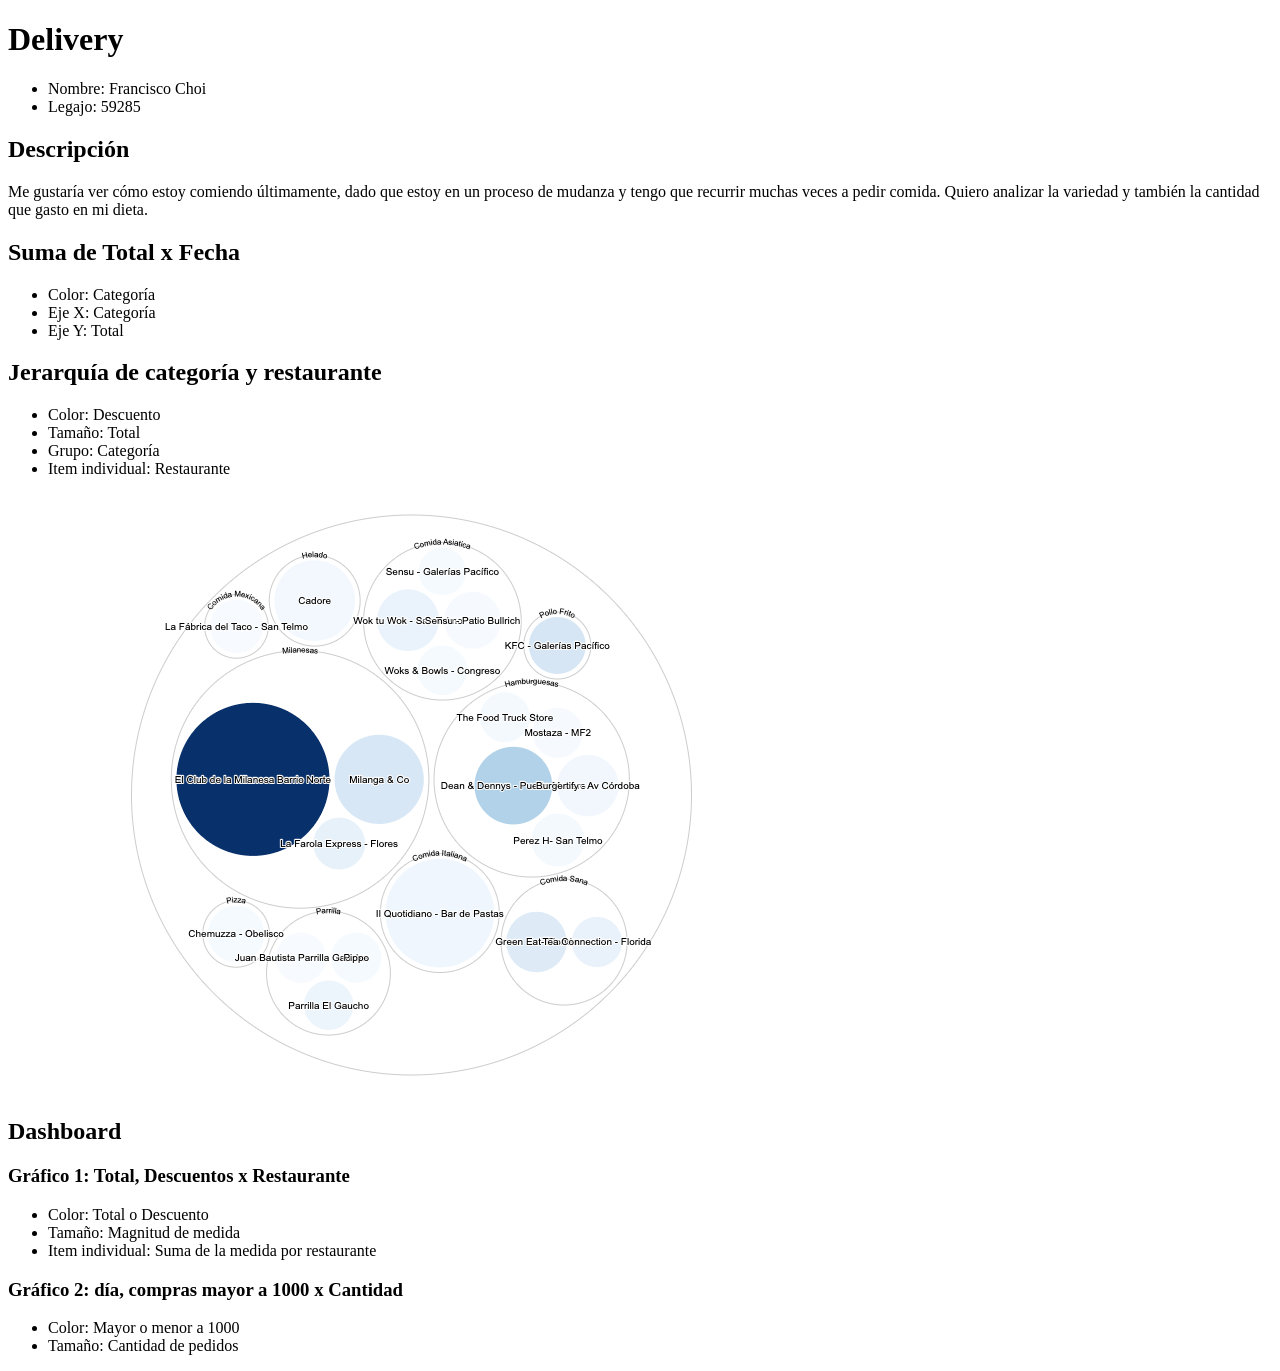
==== presentacionDefinitiva.html @ e56a9172 "presentacion" ====
<!DOCTYPE html>
<html lang="en">
<head>
    <meta charset="UTF-8">
    <title>Proyecto Definitivo</title>
</head>
<body>
    <div>
        <h1>Delivery</h1>
    </div>
    <div>
        <ul>
            <li>Nombre: Francisco Choi</li>
            <li>Legajo: 59285</li>
        </ul>
    </div>
    <div>
        <h2>Descripción</h2>
    </div>
    <div>
        <p>Me gustaría ver cómo estoy comiendo últimamente, dado que estoy en un proceso de mudanza y tengo que recurrir muchas veces a pedir comida. Quiero analizar la variedad y también la cantidad que gasto en mi dieta.</p>
    </div>
    <div>
        <h2>Suma de Total x Fecha</h2>
    </div>
    <div>
        <ul>
            <li>Color: Categoría</li>
            <li>Eje X: Categoría</li>
            <li>Eje Y: Total</li>
        </ul>
    </div>
    <div class="flourish-embed flourish-bar-chart-race" data-src="visualisation/9362455">
       <script src="https://public.flourish.studio/resources/embed.js"></script>
    </div>
   

    <div>
        <h2>Jerarquía de categoría y restaurante </h2>
    </div>
    <div>
        <ul>
            <li>Color: Descuento</li>
            <li>Tamaño: Total</li>
            <li>Grupo: Categoría</li>
            <li>Item individual: Restaurante</li>
        </ul>
    </div>
    <div>
        <img src="https://franchoi24.github.io/infovis/hierarchy.png">
    </div>
    
    

    <div>
        <h2>Dashboard</h2>
    </div>
    <div>
        <h3>Gráfico 1: Total, Descuentos x Restaurante</h3>
    </div>

    <ul>
        <li>Color: Total o Descuento</li>
        <li>Tamaño: Magnitud de medida</li>
        <li>Item individual: Suma de la medida por restaurante</li>
    </ul>
    <div>
        <h3>Gráfico 2: día, compras mayor a 1000 x Cantidad</h3>
    </div>
    <div>
        <ul>
            <li>Color: Mayor o menor a 1000</li>
            <li>Tamaño: Cantidad de pedidos</li>
        </ul>
    </div>
    <div class="tableauPlaceholder" id="viz1649713658889" style="position: relative;">
    <noscript>
        <a href="#"><img alt="Dashboard 2 " src="https:&#47;&#47;public.tableau.com&#47;static&#47;images&#47;pa&#47;page2_16497135056690&#47;Dashboard2&#47;1_rss.png" style="border: none;" /></a>
    </noscript>
    <object class="tableauViz" style="display: none;">
        <param name="host_url" value="https%3A%2F%2Fpublic.tableau.com%2F" /> <param name="embed_code_version" value="3" /> <param name="site_root" value="" /><param name="name" value="page2_16497135056690&#47;Dashboard2" />
        <param name="tabs" value="no" /><param name="toolbar" value="yes" /><param name="static_image" value="https:&#47;&#47;public.tableau.com&#47;static&#47;images&#47;pa&#47;page2_16497135056690&#47;Dashboard2&#47;1.png" />
        <param name="animate_transition" value="yes" /><param name="display_static_image" value="yes" /><param name="display_spinner" value="yes" /><param name="display_overlay" value="yes" /><param name="display_count" value="yes" />
        <param name="language" value="en-US" /><param name="filter" value="publish=yes" />
    </object>
    </div>
    <script type="text/javascript">
        var divElement = document.getElementById("viz1649713658889");
        var vizElement = divElement.getElementsByTagName("object")[0];
        if (divElement.offsetWidth > 800) {
            vizElement.style.width = "1000px";
            vizElement.style.height = "827px";
        } else if (divElement.offsetWidth > 500) {
            vizElement.style.width = "1000px";
            vizElement.style.height = "827px";
        } else {
            vizElement.style.width = "100%";
            vizElement.style.height = "777px";
        }
        var scriptElement = document.createElement("script");
        scriptElement.src = "https://public.tableau.com/javascripts/api/viz_v1.js";
        vizElement.parentNode.insertBefore(scriptElement, vizElement);
    </script>

</body>
</html>
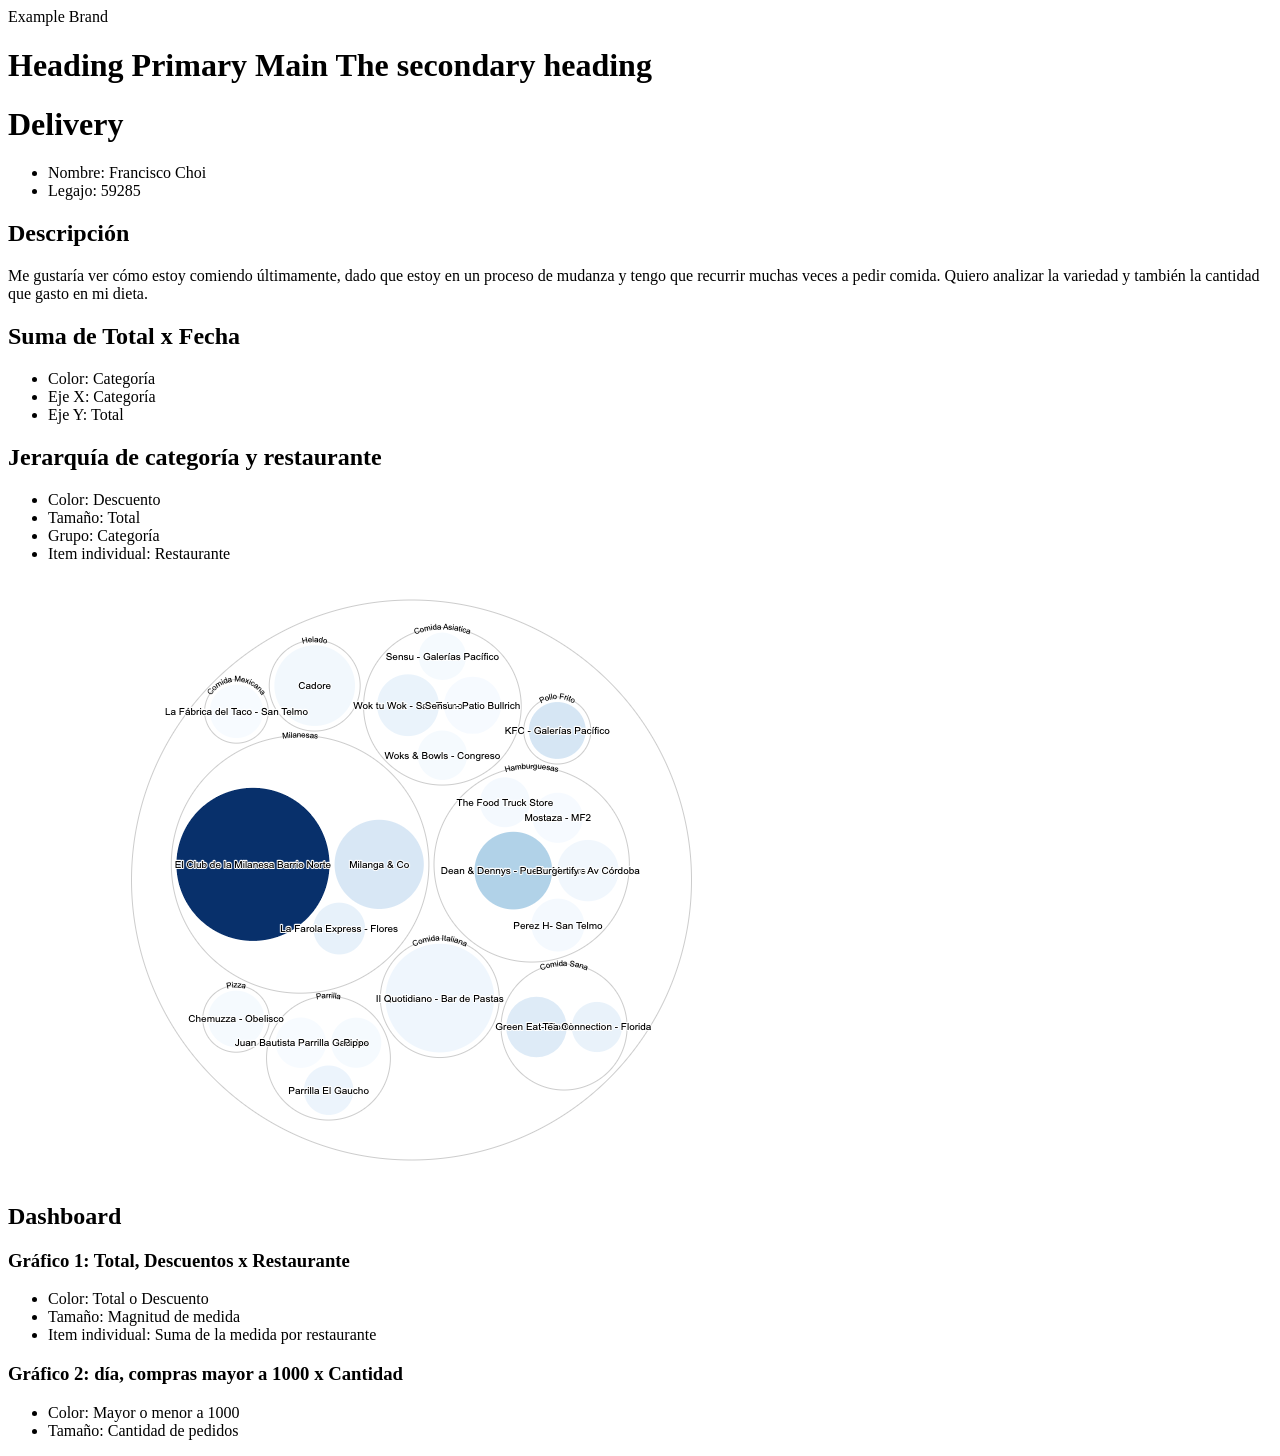
==== commit a8899466: "header" ====
--- a/presentacionDefinitiva.html
+++ b/presentacionDefinitiva.html
@@ -3,8 +3,21 @@
 <head>
     <meta charset="UTF-8">
     <title>Proyecto Definitivo</title>
+    <link rel="stylesheet" href="mystyle.css">
 </head>
 <body>
+    <header class="header">
+        <div class="brand-box">
+          <span class="brand">Example Brand</span>
+        </div>
+        
+        <div class="text-box">
+          <h1 class="heading-primary">
+            <span class="heading-primary-main">Heading Primary Main</span>
+            <span class="heading-primary-sub">The secondary heading</span>
+          </h1>
+        </div>
+      </header>
     <div>
         <h1>Delivery</h1>
     </div>
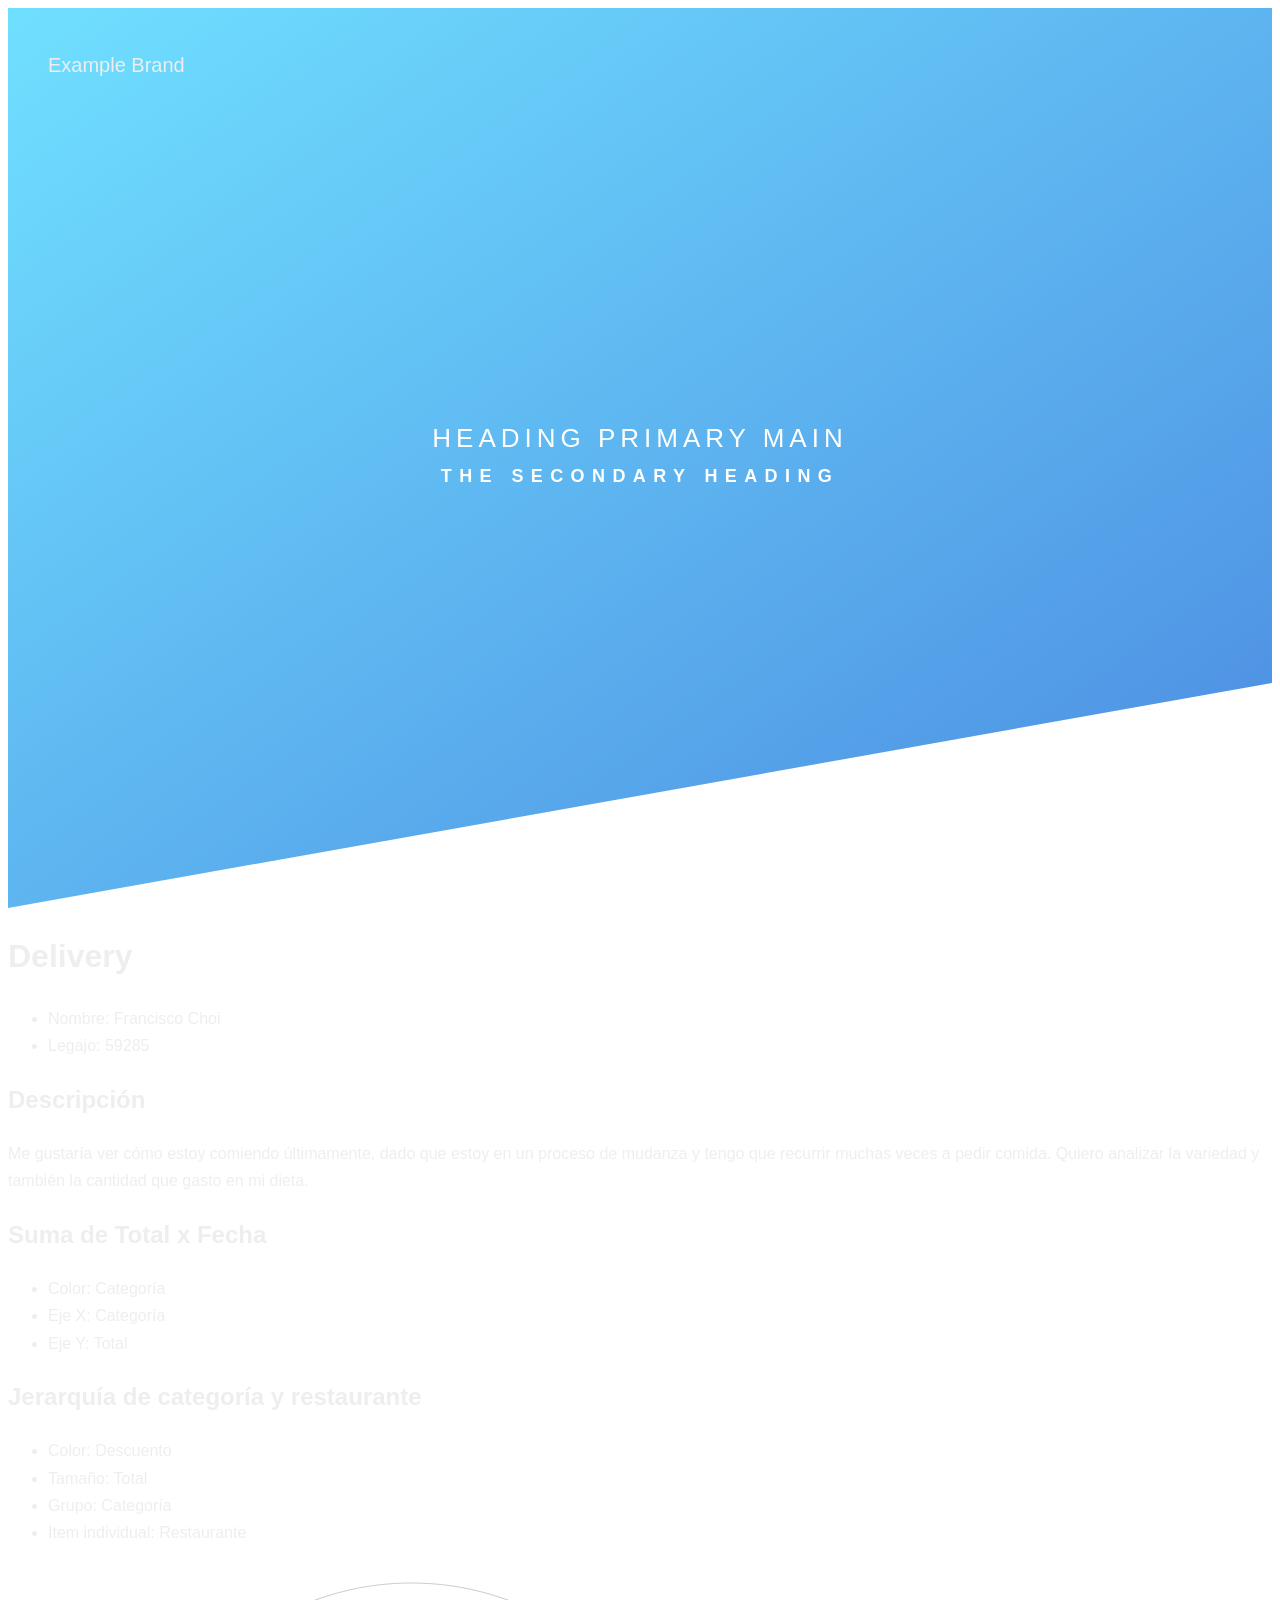
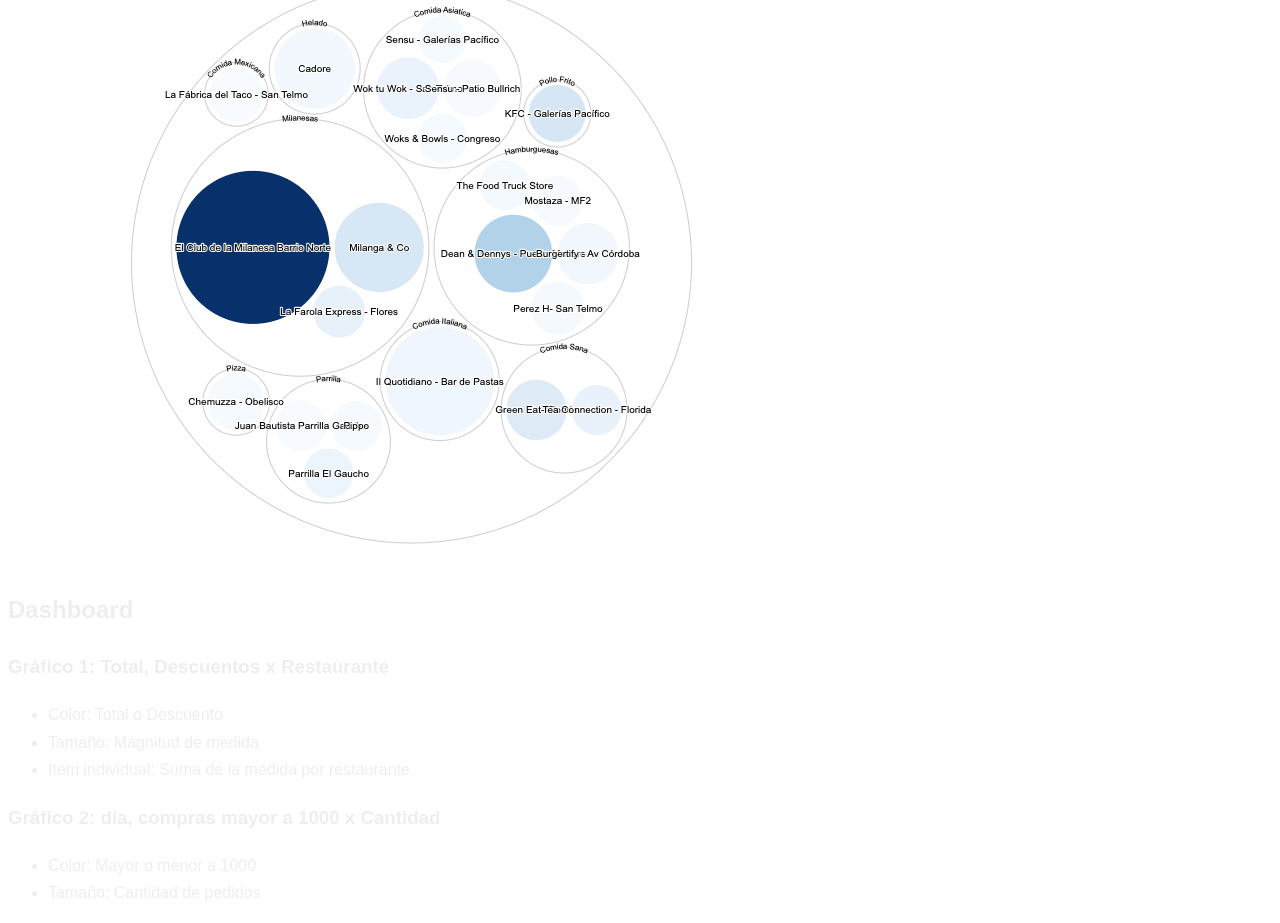
==== commit 7b62fb7d: "link" ====
--- a/presentacionDefinitiva.html
+++ b/presentacionDefinitiva.html
@@ -3,7 +3,7 @@
 <head>
     <meta charset="UTF-8">
     <title>Proyecto Definitivo</title>
-    <link rel="stylesheet" href="mystyle.css">
+    <link rel="stylesheet" href="https://franchoi24.github.io/infovis/style.css">
 </head>
 <body>
     <header class="header">
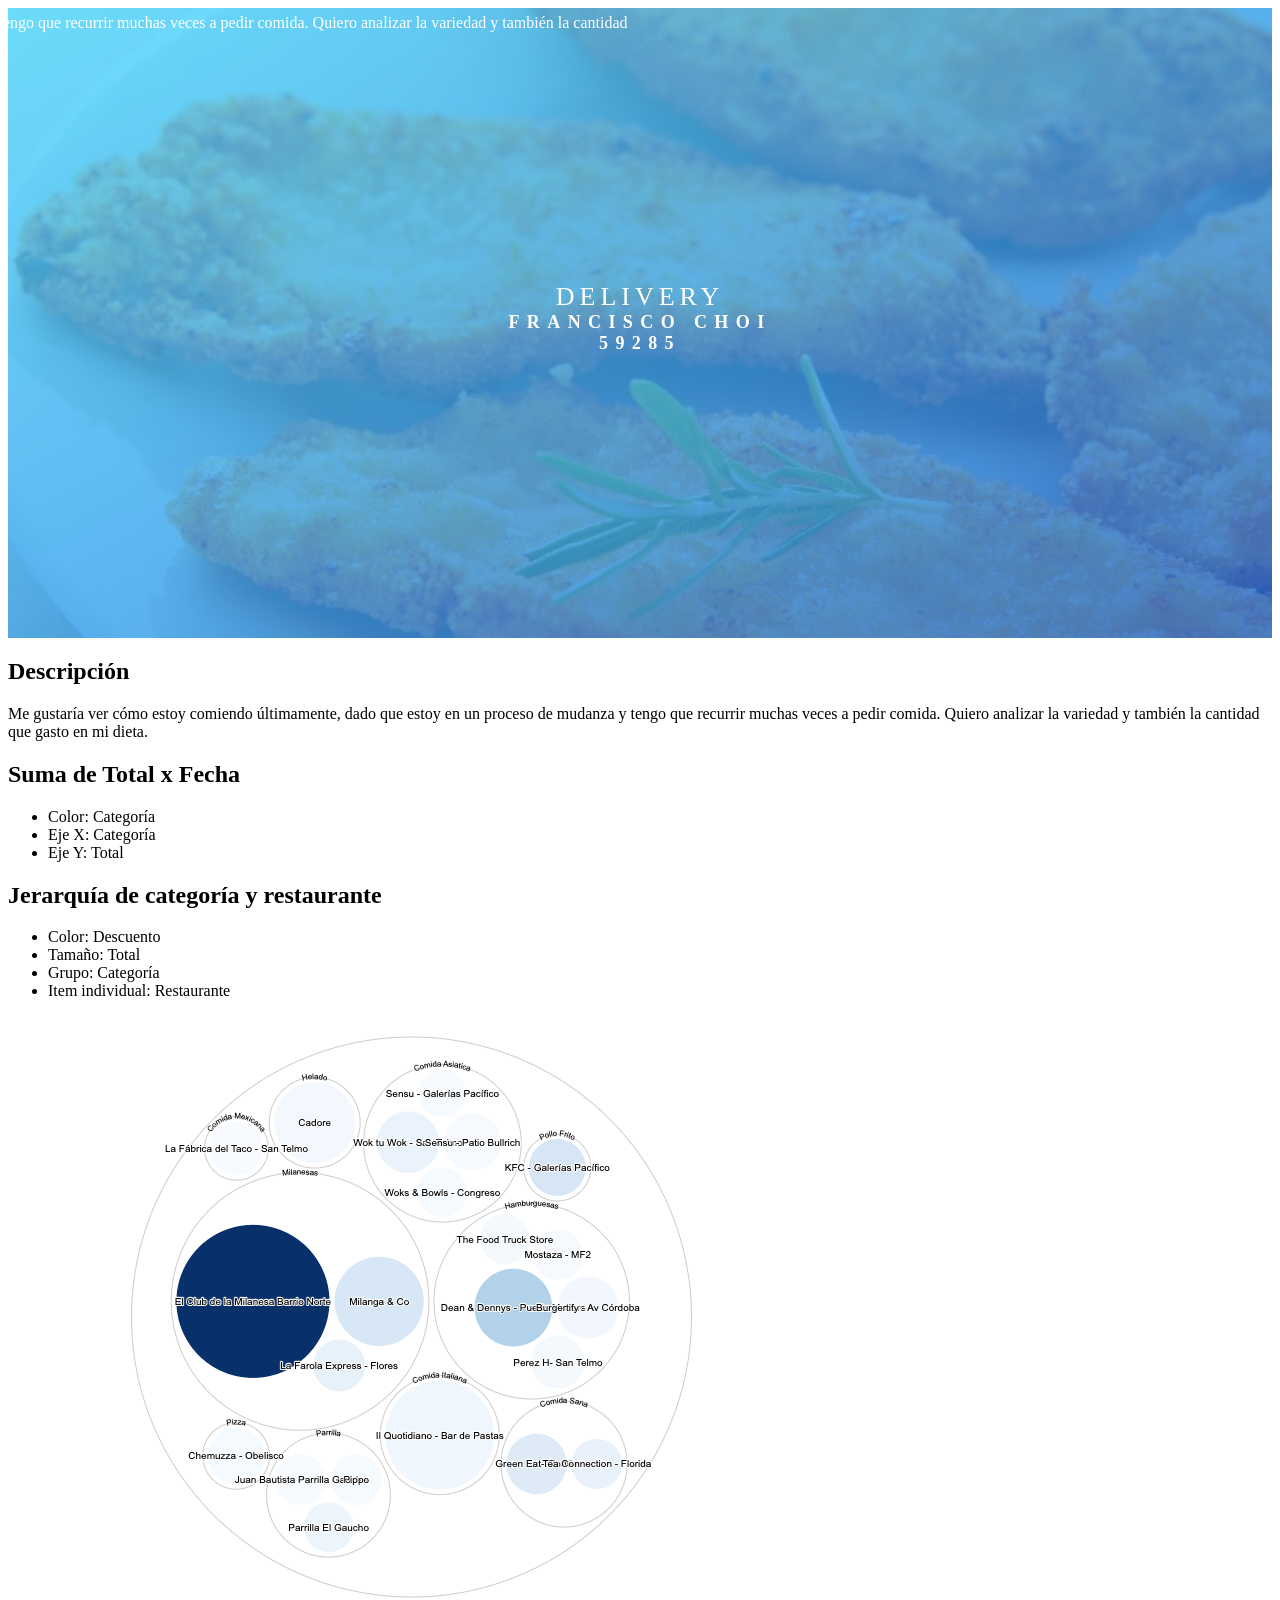
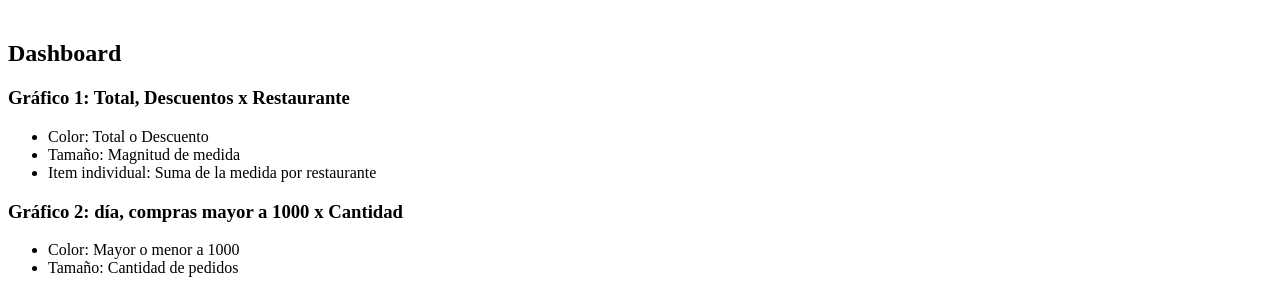
==== commit d86fed68: "header" ====
--- a/presentacionDefinitiva.html
+++ b/presentacionDefinitiva.html
@@ -7,26 +7,24 @@
 </head>
 <body>
     <header class="header">
-        <div class="brand-box">
-          <span class="brand">Example Brand</span>
-        </div>
+
         
         <div class="text-box">
           <h1 class="heading-primary">
-            <span class="heading-primary-main">Heading Primary Main</span>
-            <span class="heading-primary-sub">The secondary heading</span>
+            <span class="heading-primary-main">Delivery</span>
+            <span class="heading-primary-sub">Francisco Choi</span>
+            <span class="heading-primary-sub">59285</span>
           </h1>
         </div>
+        <div class="description">
+            <h1>
+                <span class="heading-primary-sub">Descripción</span>
+            </h1>
+            <p>
+                Me gustaría ver cómo estoy comiendo últimamente, dado que estoy en un proceso de mudanza y tengo que recurrir muchas veces a pedir comida. Quiero analizar la variedad y también la cantidad que gasto en mi dieta.
+            </p>
+        </div>
       </header>
-    <div>
-        <h1>Delivery</h1>
-    </div>
-    <div>
-        <ul>
-            <li>Nombre: Francisco Choi</li>
-            <li>Legajo: 59285</li>
-        </ul>
-    </div>
     <div>
         <h2>Descripción</h2>
     </div>
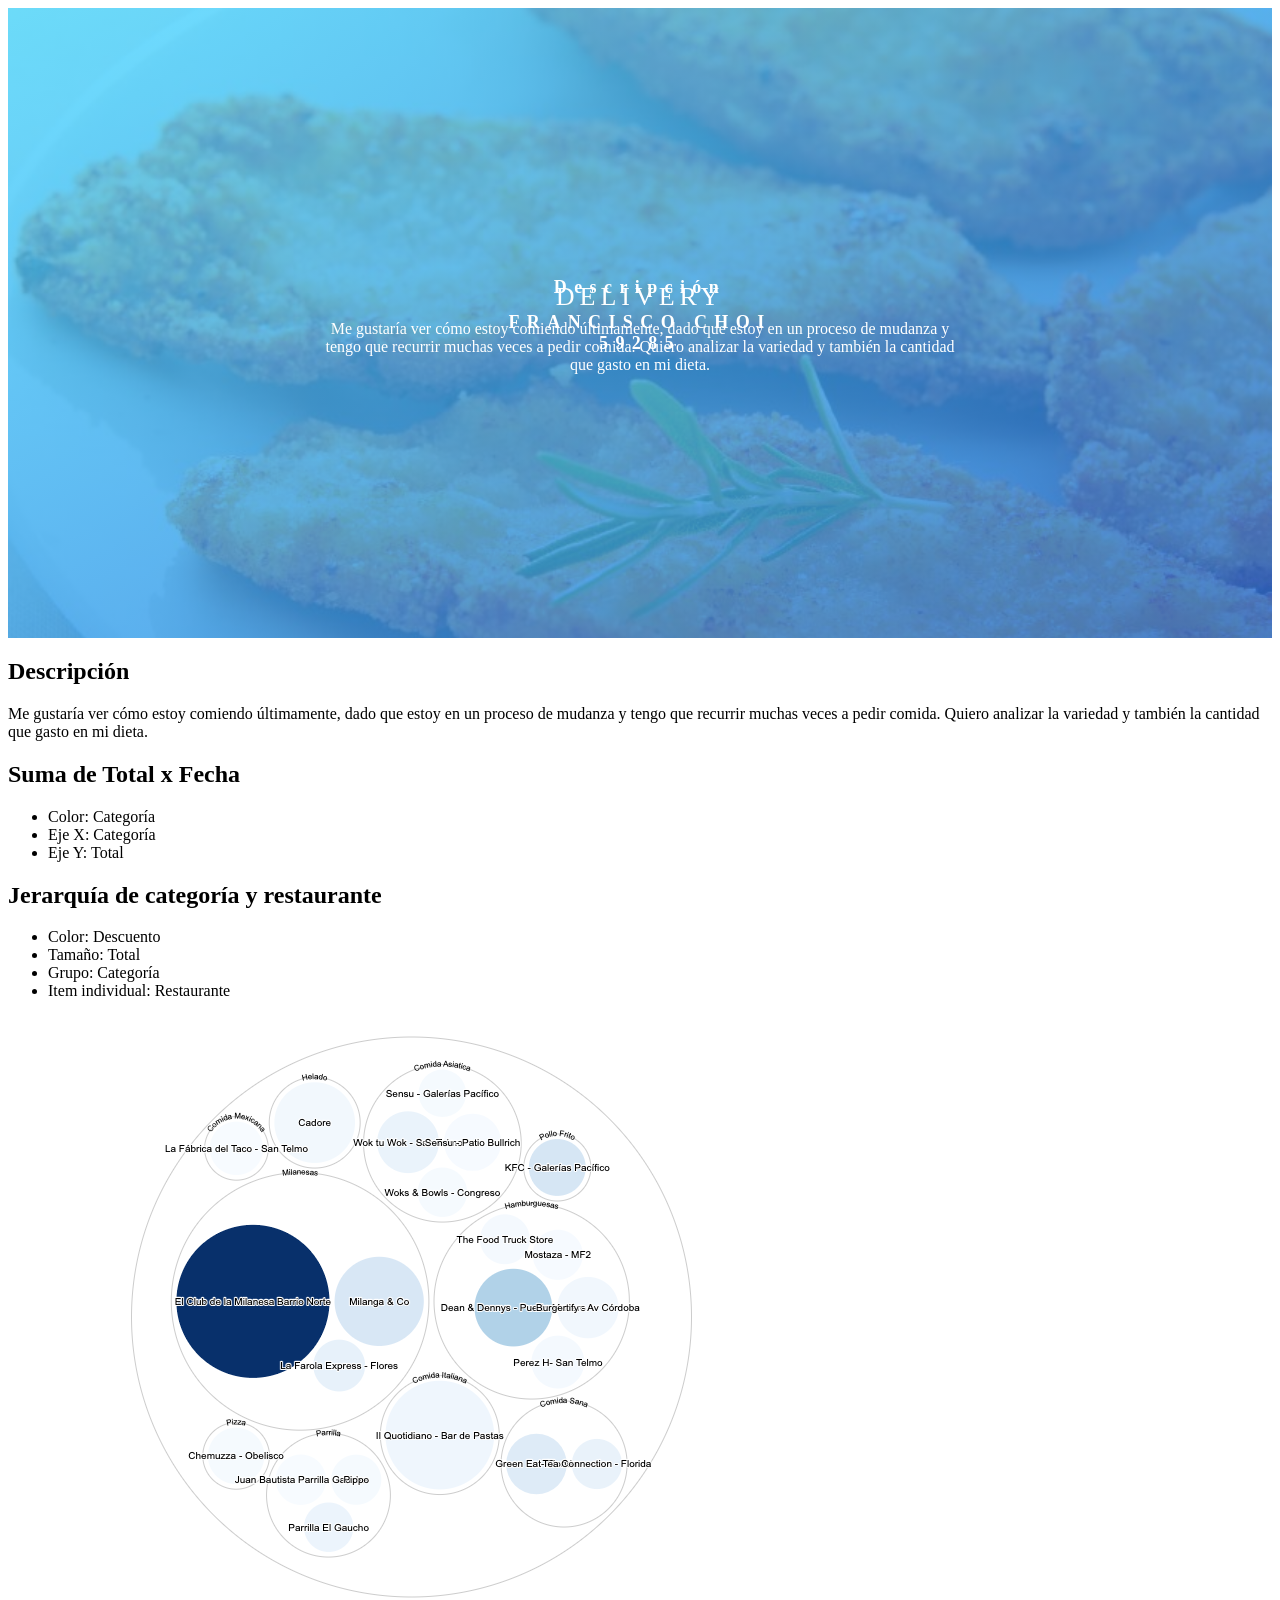
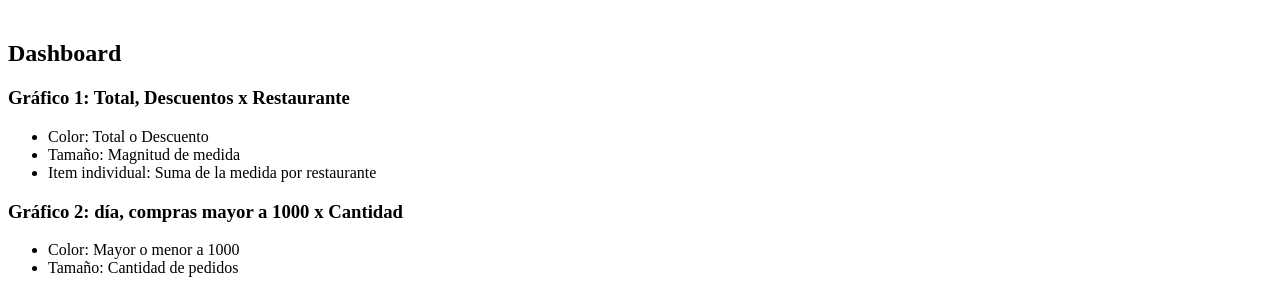
==== commit ed1cdffb: "text box" ====
--- a/presentacionDefinitiva.html
+++ b/presentacionDefinitiva.html
@@ -16,7 +16,7 @@
             <span class="heading-primary-sub">59285</span>
           </h1>
         </div>
-        <div class="description">
+        <div class="text-box">
             <h1>
                 <span class="heading-primary-sub">Descripción</span>
             </h1>
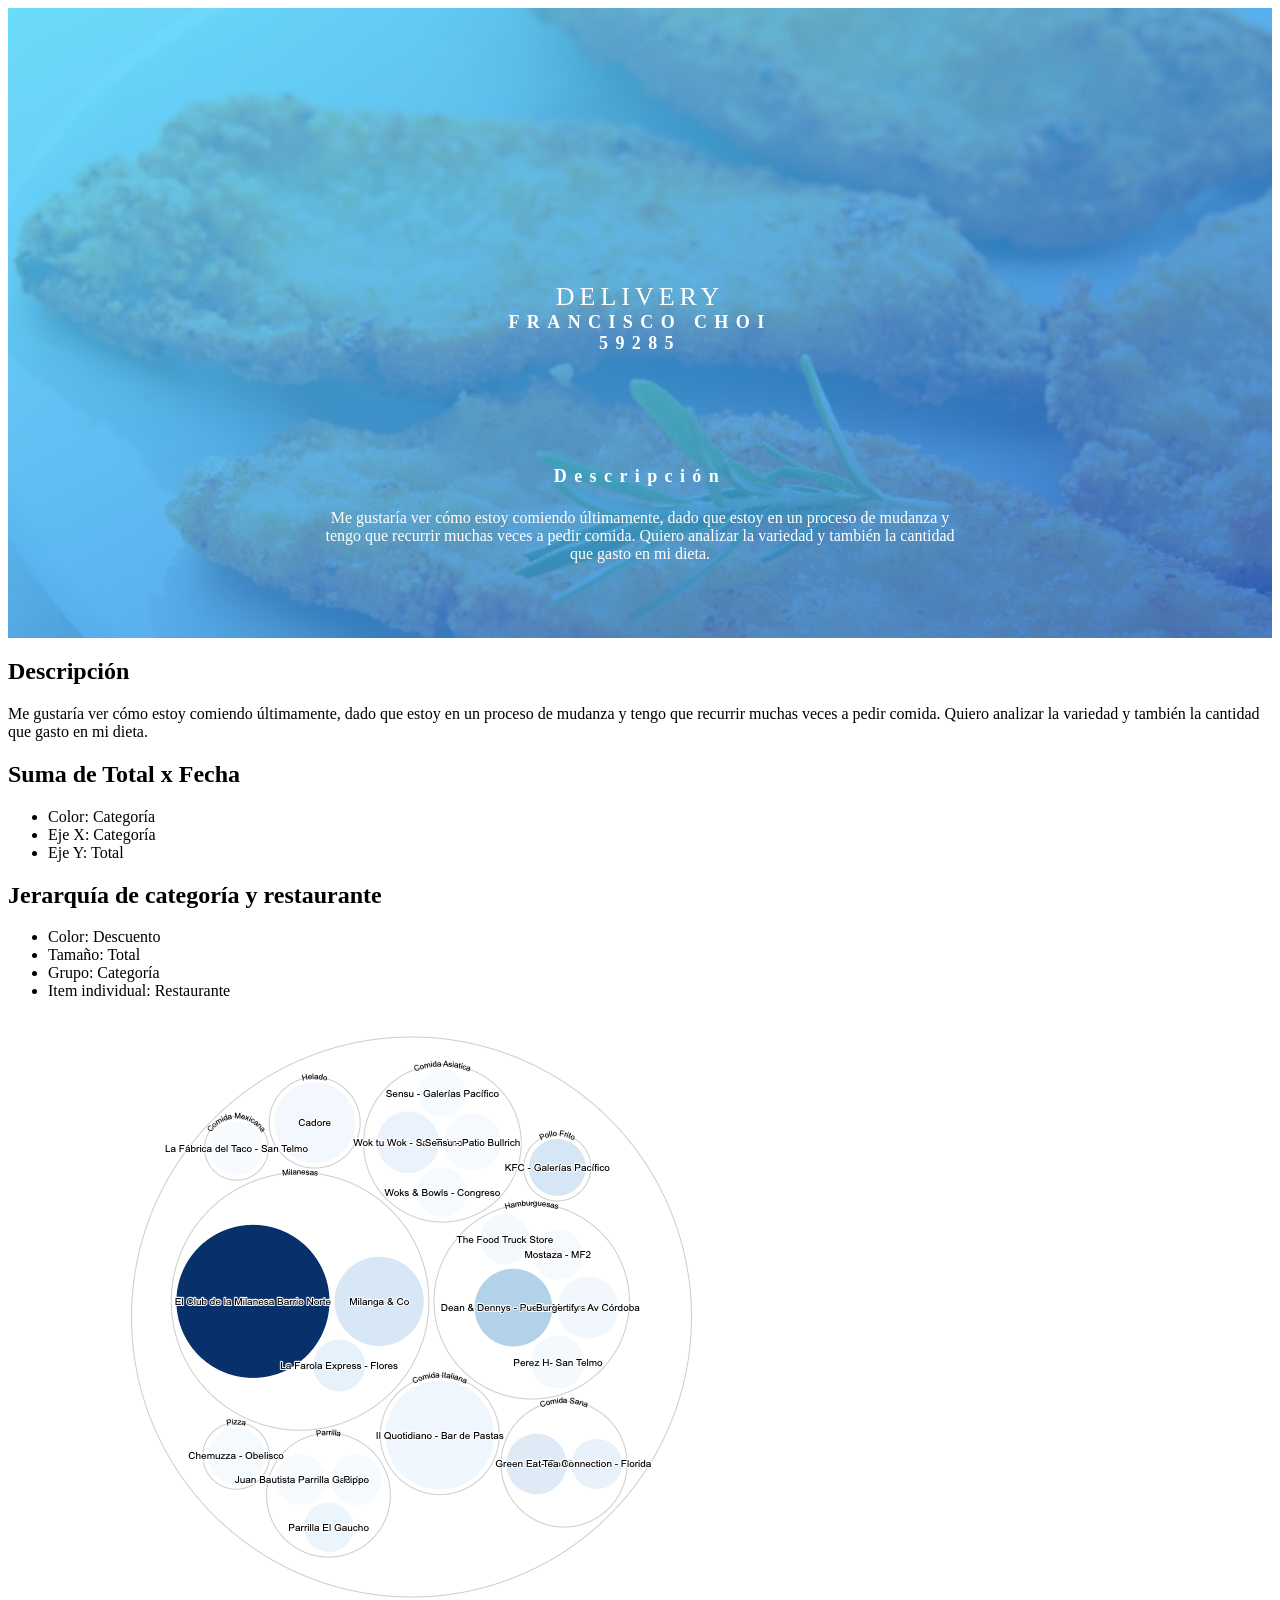
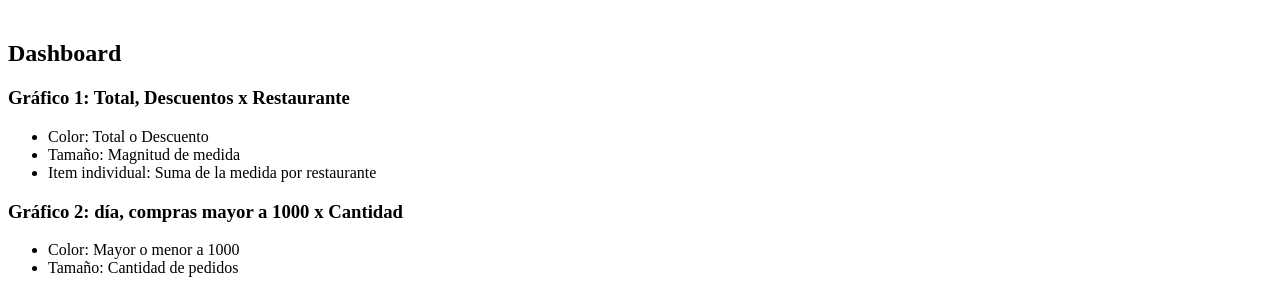
==== commit 6fad3442: "desc" ====
--- a/presentacionDefinitiva.html
+++ b/presentacionDefinitiva.html
@@ -16,7 +16,7 @@
             <span class="heading-primary-sub">59285</span>
           </h1>
         </div>
-        <div class="text-box">
+        <div class="description">
             <h1>
                 <span class="heading-primary-sub">Descripción</span>
             </h1>
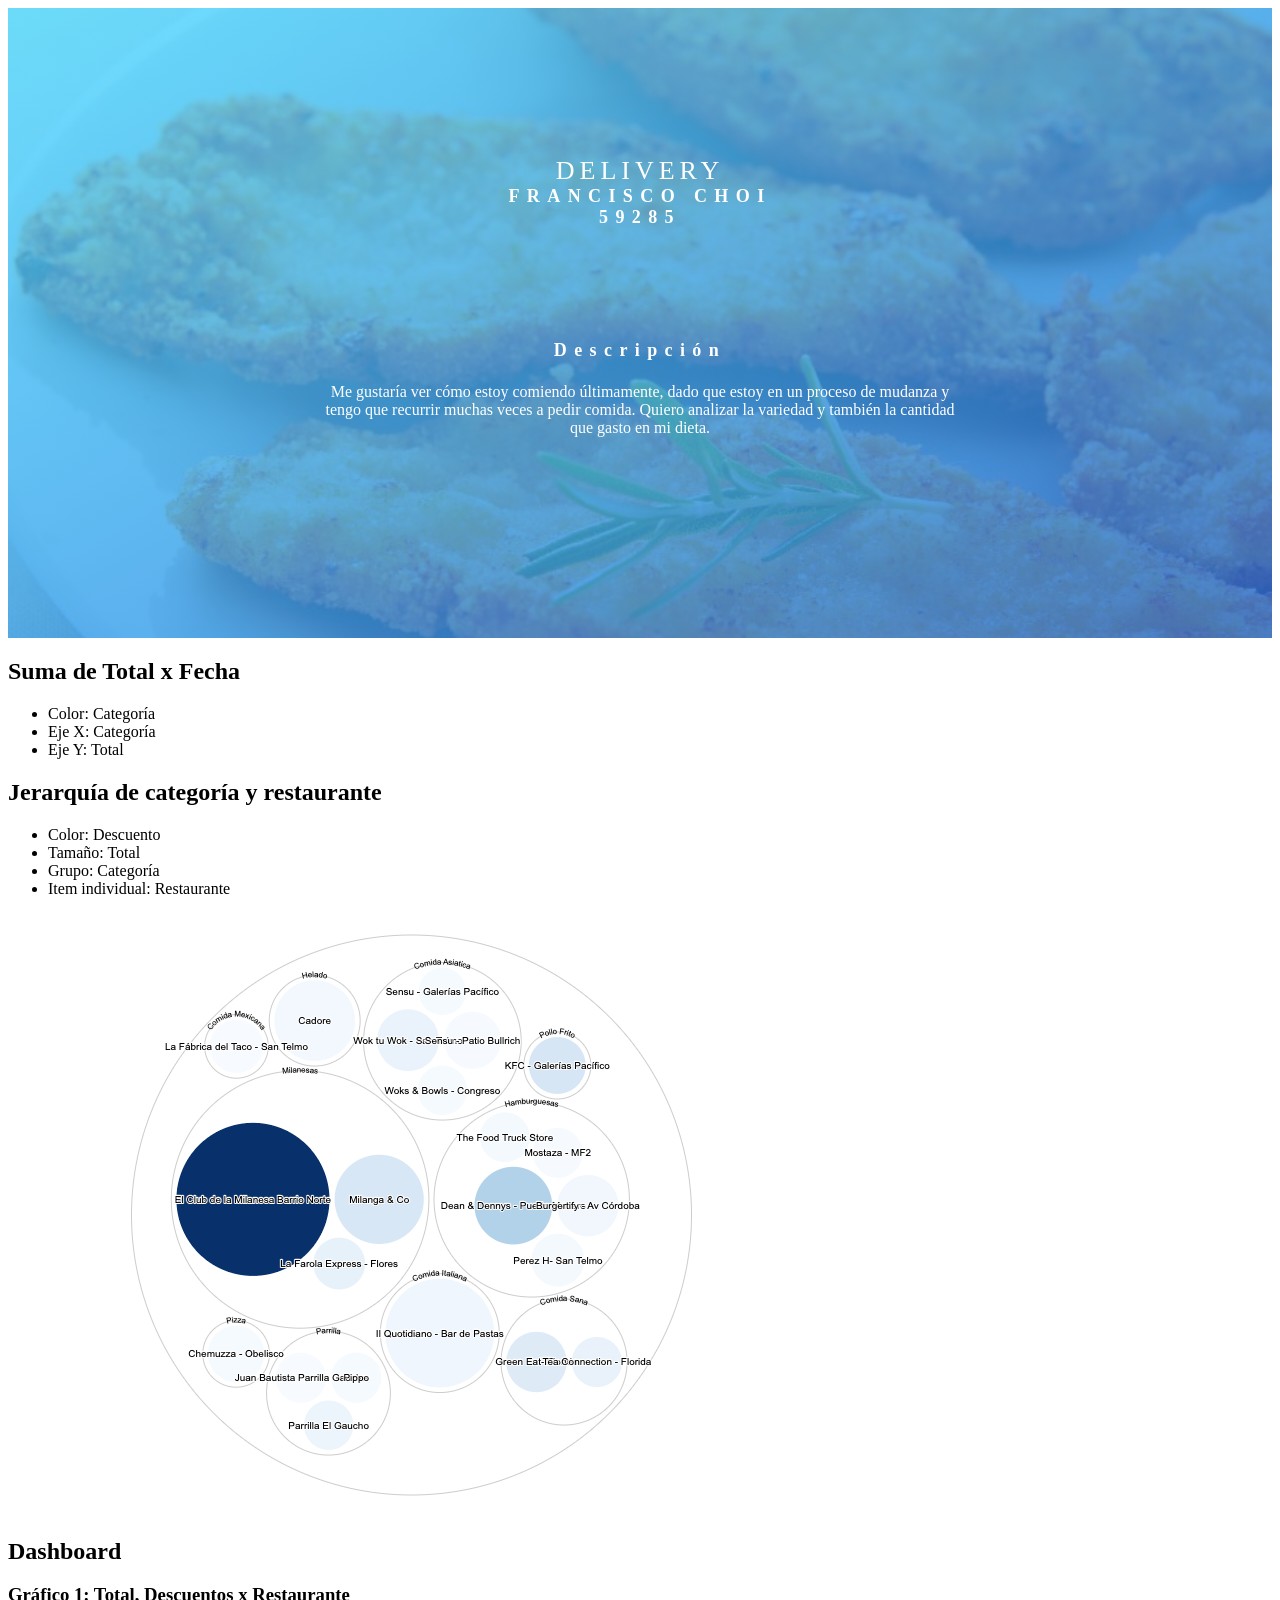
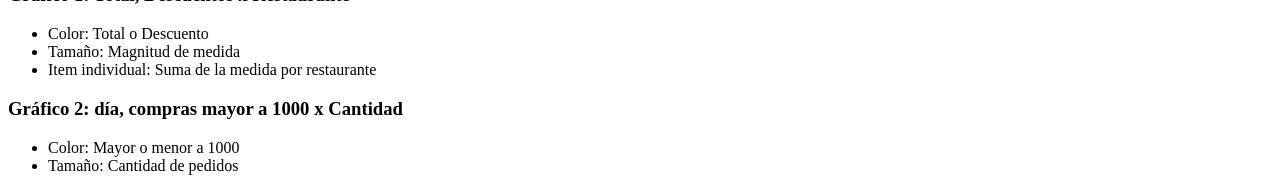
==== commit bd762f3f: "finished header" ====
--- a/presentacionDefinitiva.html
+++ b/presentacionDefinitiva.html
@@ -25,12 +25,6 @@
             </p>
         </div>
       </header>
-    <div>
-        <h2>Descripción</h2>
-    </div>
-    <div>
-        <p>Me gustaría ver cómo estoy comiendo últimamente, dado que estoy en un proceso de mudanza y tengo que recurrir muchas veces a pedir comida. Quiero analizar la variedad y también la cantidad que gasto en mi dieta.</p>
-    </div>
     <div>
         <h2>Suma de Total x Fecha</h2>
     </div>
